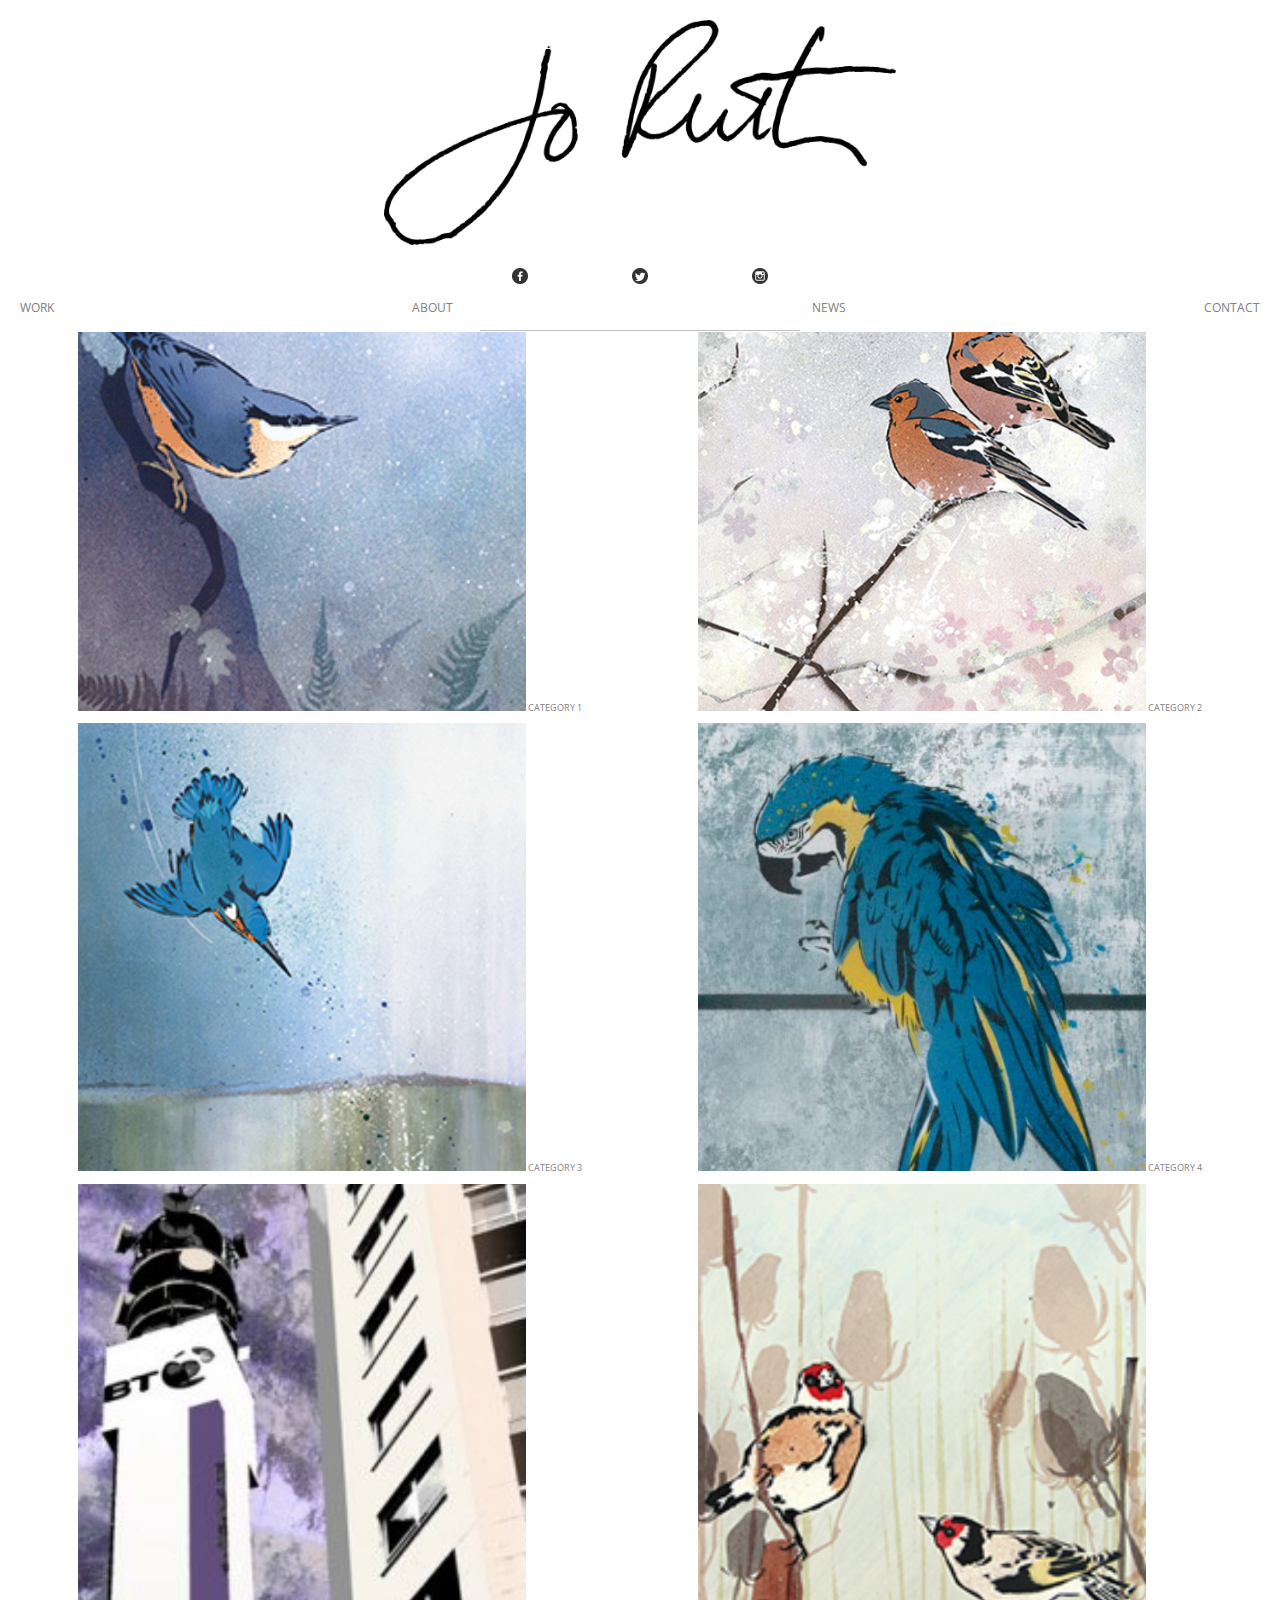
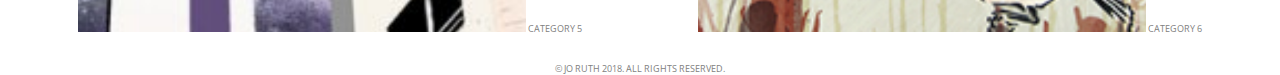
==== index.html @ ccaf8665 "Portrait mobile layout (preliminary); missing fade." ====
<!DOCTYPE html>
<html lang="en-GB">
  <head>
    <title>Jo Ruth</title>
    <meta http-equiv="Content-Type" content="text/html; charset=utf-8" />
    <meta name="viewport" content="width=device-width, initial-scale=1">
    <meta name="description" content="Jo Ruth is a British artist specialising in wildlife portraiture.">
    <link rel="canonical" href="">
    <link rel="shortcut icon" href="assets/favicon.ico">
    <link rel="stylesheet" href="assets/styles/jr/normalise.css" type="text/css" _cdn="true">
    <link rel="stylesheet" href="assets/styles/jr/baseline.css" type="text/css" _cdn="true">
  </head>
  <body>
    <div id="wrapper">
      <div id="header">
        <div id="navigation">
          <div class="nav social">
            <ul>
              <li>
                <a href="#" class="social" id="fb">
                  <img src="assets/img/social/fb.png" alt="Facebook">
                </a>
              </li>
              <li>
                <a href="#" class="social" id="tw">
                  <img src="assets/img/social/tw.png" alt="Twitter">
                </a>
              </li>
              <li>
                <a href="#" class="social" id="ig">
                  <img src="assets/img/social/ig.png" alt="Instagram">
                </a>
              </li>
            </ul>
          </div>
          <div class="nav nav-main">
            <ul>
              <li>
                <a href="#">Work</a>
              </li>
              <li>
                <a href="#">About</a>
              </li>
              <li>
                <a href="#">News</a>
              </li>
              <li>
                <a href="#">Contact</a>
              </li>
            </ul>
          </div>
        </div>
        <hr>
          <span id="fade">
          </span>
        </hr>
      </div>
      <div id="body">
        <div class="portfolio grid">
          <a href="#">
            <div class="portfolio-category image-container">

            </div>
            Category 1
          </a>
          <a href="#">
            <div class="portfolio-category image-container">

            </div>
            Category 2
          </a>
          <a href="#">
            <div class="portfolio-category image-container">

            </div>
            Category 3
          </a>
          <a href="#">
            <div class="portfolio-category image-container">

            </div>
            Category 4
          </a>
          <a href="#">
            <div class="portfolio-category image-container">

            </div>
            Category 5
          </a>
          <a href="#">
            <div class="portfolio-category image-container">

            </div>
            Category 6
          </a>
        </div>
        <div id="footer">
          &copy; Jo Ruth 2018. All rights reserved.
        </div>
      </div>

    </div>
  </body>
</html>
---- assets/styles/jr/normalise.css ----
/*! normalize.css v8.0.0 | MIT License | github.com/necolas/normalize.css */

/* Document
   ========================================================================== */

/**
 * 1. Correct the line height in all browsers.
 * 2. Prevent adjustments of font size after orientation changes in iOS.
 */

html {
  line-height: 1.15; /* 1 */
  -webkit-text-size-adjust: 100%; /* 2 */
}

/* Sections
   ========================================================================== */

/**
 * Remove the margin in all browsers.
 */

body {
  margin: 0;
}

/**
 * Correct the font size and margin on `h1` elements within `section` and
 * `article` contexts in Chrome, Firefox, and Safari.
 */

h1 {
  font-size: 2em;
  margin: 0.67em 0;
}

/* Grouping content
   ========================================================================== */

/**
 * 1. Add the correct box sizing in Firefox.
 * 2. Show the overflow in Edge and IE.
 */

hr {
  box-sizing: content-box; /* 1 */
  height: 0; /* 1 */
  overflow: visible; /* 2 */
  border:1px solid;
}

/**
 * 1. Correct the inheritance and scaling of font size in all browsers.
 * 2. Correct the odd `em` font sizing in all browsers.
 */

pre {
  font-family: monospace, monospace; /* 1 */
  font-size: 1em; /* 2 */
}

/* Text-level semantics
   ========================================================================== */

/**
 * Remove the gray background on active links in IE 10.
 */

a {
  background-color: transparent;
  text-decoration: none;
  color:inherit;
}

/**
 * 1. Remove the bottom border in Chrome 57-
 * 2. Add the correct text decoration in Chrome, Edge, IE, Opera, and Safari.
 */

abbr[title] {
  border-bottom: none; /* 1 */
  text-decoration: underline; /* 2 */
  text-decoration: underline dotted; /* 2 */
}

/**
 * Add the correct font weight in Chrome, Edge, and Safari.
 */

b,
strong {
  font-weight: bolder;
}

/**
 * 1. Correct the inheritance and scaling of font size in all browsers.
 * 2. Correct the odd `em` font sizing in all browsers.
 */

code,
kbd,
samp {
  font-family: monospace, monospace; /* 1 */
  font-size: 1em; /* 2 */
}

/**
 * Add the correct font size in all browsers.
 */

small {
  font-size: 80%;
}

/**
 * Prevent `sub` and `sup` elements from affecting the line height in
 * all browsers.
 */

sub,
sup {
  font-size: 75%;
  line-height: 0;
  position: relative;
  vertical-align: baseline;
}

sub {
  bottom: -0.25em;
}

sup {
  top: -0.5em;
}

/* Embedded content
   ========================================================================== */

/**
 * Remove the border on images inside links in IE 10.
 */

img {
  border-style: none;
}

/* Forms
   ========================================================================== */

/**
 * 1. Change the font styles in all browsers.
 * 2. Remove the margin in Firefox and Safari.
 */

button,
input,
optgroup,
select,
textarea {
  font-family: inherit; /* 1 */
  font-size: 100%; /* 1 */
  line-height: 1.15; /* 1 */
  margin: 0; /* 2 */
}

/**
 * Show the overflow in IE.
 * 1. Show the overflow in Edge.
 */

button,
input { /* 1 */
  overflow: visible;
}

/**
 * Remove the inheritance of text transform in Edge, Firefox, and IE.
 * 1. Remove the inheritance of text transform in Firefox.
 */

button,
select { /* 1 */
  text-transform: none;
}

/**
 * Correct the inability to style clickable types in iOS and Safari.
 */

button,
[type="button"],
[type="reset"],
[type="submit"] {
  -webkit-appearance: button;
}

/**
 * Remove the inner border and padding in Firefox.
 */

button::-moz-focus-inner,
[type="button"]::-moz-focus-inner,
[type="reset"]::-moz-focus-inner,
[type="submit"]::-moz-focus-inner {
  border-style: none;
  padding: 0;
}

/**
 * Restore the focus styles unset by the previous rule.
 */

button:-moz-focusring,
[type="button"]:-moz-focusring,
[type="reset"]:-moz-focusring,
[type="submit"]:-moz-focusring {
  outline: 1px dotted ButtonText;
}

/**
 * Correct the padding in Firefox.
 */

fieldset {
  padding: 0.35em 0.75em 0.625em;
}

/**
 * 1. Correct the text wrapping in Edge and IE.
 * 2. Correct the color inheritance from `fieldset` elements in IE.
 * 3. Remove the padding so developers are not caught out when they zero out
 *    `fieldset` elements in all browsers.
 */

legend {
  box-sizing: border-box; /* 1 */
  color: inherit; /* 2 */
  display: table; /* 1 */
  max-width: 100%; /* 1 */
  padding: 0; /* 3 */
  white-space: normal; /* 1 */
}

/**
 * Add the correct vertical alignment in Chrome, Firefox, and Opera.
 */

progress {
  vertical-align: baseline;
}

/**
 * Remove the default vertical scrollbar in IE 10+.
 */

textarea {
  overflow: auto;
}

/**
 * 1. Add the correct box sizing in IE 10.
 * 2. Remove the padding in IE 10.
 */

[type="checkbox"],
[type="radio"] {
  box-sizing: border-box; /* 1 */
  padding: 0; /* 2 */
}

/**
 * Correct the cursor style of increment and decrement buttons in Chrome.
 */

[type="number"]::-webkit-inner-spin-button,
[type="number"]::-webkit-outer-spin-button {
  height: auto;
}

/**
 * 1. Correct the odd appearance in Chrome and Safari.
 * 2. Correct the outline style in Safari.
 */

[type="search"] {
  -webkit-appearance: textfield; /* 1 */
  outline-offset: -2px; /* 2 */
}

/**
 * Remove the inner padding in Chrome and Safari on macOS.
 */

[type="search"]::-webkit-search-decoration {
  -webkit-appearance: none;
}

/**
 * 1. Correct the inability to style clickable types in iOS and Safari.
 * 2. Change font properties to `inherit` in Safari.
 */

::-webkit-file-upload-button {
  -webkit-appearance: button; /* 1 */
  font: inherit; /* 2 */
}

/* Interactive
   ========================================================================== */

/*
 * Add the correct display in Edge, IE 10+, and Firefox.
 */

details {
  display: block;
}

/*
 * Add the correct display in all browsers.
 */

summary {
  display: list-item;
}

/* Misc
   ========================================================================== */

/**
 * Add the correct display in IE 10+.
 */

template {
  display: none;
}

/**
 * Add the correct display in IE 10.
 */

[hidden] {
  display: none;
}
---- assets/styles/jr/baseline.css ----
@import url('https://fonts.googleapis.com/css?family=Open+Sans');
body {
  color: #000000;
  font-family: 'Open Sans', sans-serif;
  font-size: 12px;
}
#wrapper {
  position: absolute;
  height: 100%;
  width: 100%;
}
#header {
  position: fixed;
  z-index: 100;
  background: #ffffff;
  width: 100%;
  color: #808080;
  text-transform: uppercase;
  background-image: url("../../img/logo_signature.png");
  background-position: center 20px;
  background-size: 40%;
  background-repeat: no-repeat;
}
#header hr {
  width: 25%;
  border: 0;
  height: 1px;
  background: #c0c0c0;
  margin-bottom: 1px;
}
#navigation {
  position: relative;
  padding-top: 20%;
  text-align: center;
}
.nav {
  padding-top: 0px;
  margin-bottom: 15px;
}
.nav ul {
  list-style: none;
  display: flex;
  justify-content: space-between;
  padding: 0 20px;
}
.nav ul li {
  display: inline-block;
}
.social ul {
  padding: 0 40%;
}
a.social img {
  height: 15.6px;
}
#body {
  position: relative;
  width: 100%;
  top: 27%;
}
.grid {
  display: grid;
  grid-template-columns: auto auto;
  padding: 20px;
  text-align: center;
  color: #808080;
}
.portfolio a:nth-child(1) .portfolio-category {
  background: url('../../img_demo/category_1.png');
}
.portfolio a:nth-child(2) .portfolio-category {
  background: url('../../img_demo/category_2.png');
}
.portfolio a:nth-child(3) .portfolio-category {
  background: url('../../img_demo/category_3.png');
}
.portfolio a:nth-child(4) .portfolio-category {
  background: url('../../img_demo/category_4.png');
}
.portfolio a:nth-child(5) .portfolio-category {
  background: url('../../img_demo/category_5.png');
}
.portfolio a:nth-child(6) .portfolio-category {
  background: url('../../img_demo/category_6.png');
}
.portfolio a {
  text-transform: uppercase;
  margin-bottom: 10px;
  font-size: 9px;
}
.portfolio a .portfolio-category.image-container {
  display: inline-grid;
  height: 35vw;
  width: 35vw;
  background-size: contain;
  background-repeat: no-repeat;
  background-position: center;
}
#footer {
  color: #808080;
  text-align: center;
  text-transform: uppercase;
  margin-bottom: 5px;
  font-size: 9px;
}
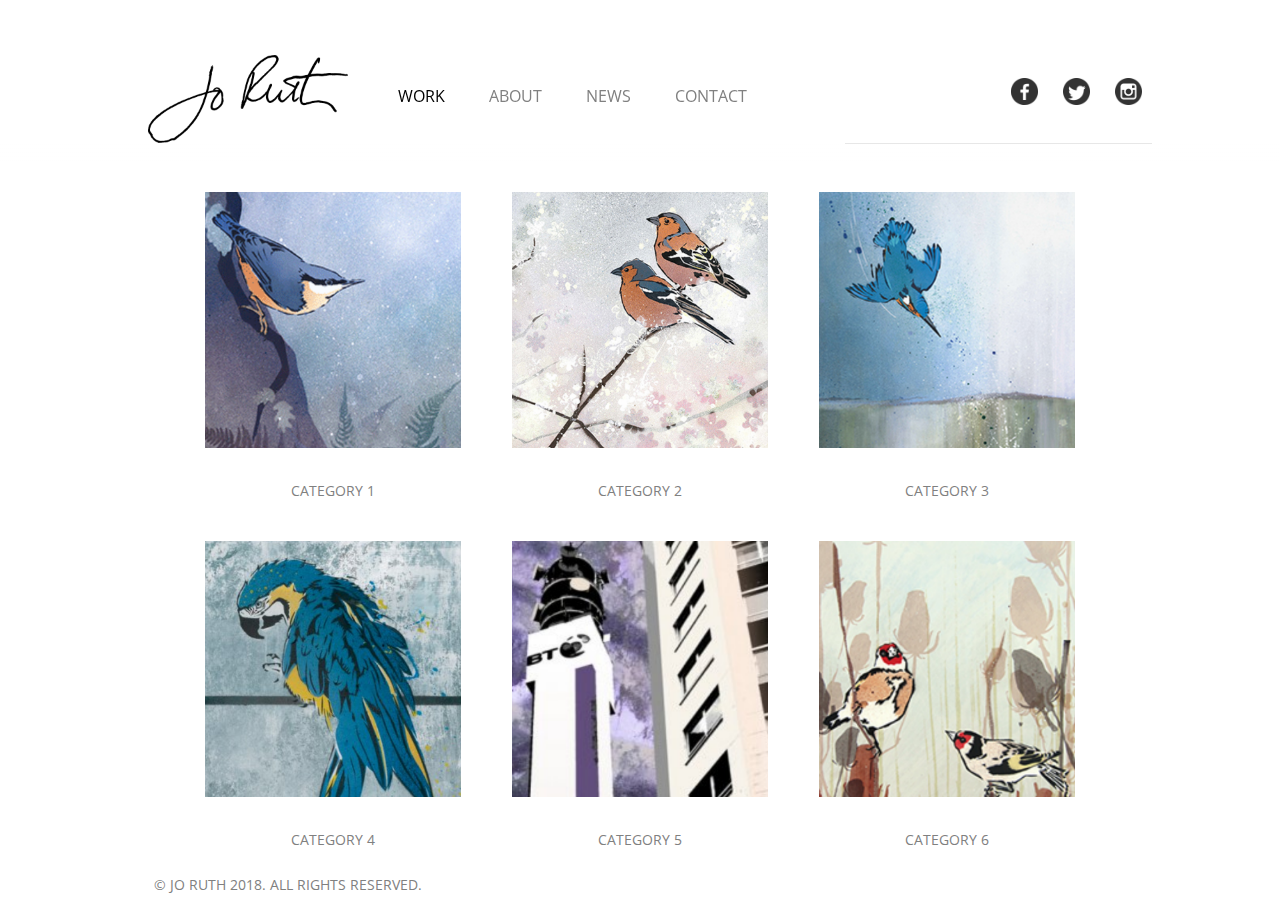
==== commit cea904c0: "Provisional: completed master layout for all resolutions." ====
--- a/index.html
+++ b/index.html
@@ -9,6 +9,8 @@
     <link rel="shortcut icon" href="assets/favicon.ico">
     <link rel="stylesheet" href="assets/styles/jr/normalise.css" type="text/css" _cdn="true">
     <link rel="stylesheet" href="assets/styles/jr/baseline.css" type="text/css" _cdn="true">
+    <script src="https://ajax.googleapis.com/ajax/libs/jquery/3.3.1/jquery.min.js"></script>
+    <script src="assets/js/styles/footer.js"></script>
   </head>
   <body>
     <div id="wrapper">
@@ -36,7 +38,7 @@
           <div class="nav nav-main">
             <ul>
               <li>
-                <a href="#">Work</a>
+                <a href="#" class="active">Work</a>
               </li>
               <li>
                 <a href="#">About</a>
@@ -94,11 +96,11 @@
             Category 6
           </a>
         </div>
-        <div id="footer">
-          &copy; Jo Ruth 2018. All rights reserved.
-        </div>
+
       </div>
-
+      <div id="footer">
+        &copy; Jo Ruth 2018. All rights reserved.
+      </div>
     </div>
   </body>
 </html>
--- a/assets/styles/jr/baseline.css
+++ b/assets/styles/jr/baseline.css
@@ -6,14 +6,18 @@
 }
 #wrapper {
   position: absolute;
-  height: 100%;
+  min-height: 100%;
   width: 100%;
+  text-align: center;
 }
 #header {
   position: fixed;
   z-index: 100;
   background: #ffffff;
-  width: 100%;
+  width: 75%;
+  left: 50%;
+  min-width: 288px;
+  transform: translate(-50%);
   color: #808080;
   text-transform: uppercase;
   background-image: url("../../img/logo_signature.png");
@@ -22,20 +26,29 @@
   background-repeat: no-repeat;
 }
 #header hr {
-  width: 25%;
+  width: 50%;
   border: 0;
   height: 1px;
-  background: #c0c0c0;
+  background: #e7e7e7;
   margin-bottom: 1px;
+}
+#fade {
+  position: absolute;
+  width: 100vw;
+  transform: translate(-50%);
+  height: 20px;
+  margin-top: -1px;
+  background: linear-gradient(to bottom, #ffffff 0%, rgba(255, 255, 255, 0) 100%);
 }
 #navigation {
   position: relative;
-  padding-top: 20%;
+  padding-top: 24%;
   text-align: center;
 }
 .nav {
   padding-top: 0px;
   margin-bottom: 15px;
+  margin-top: 20px;
 }
 .nav ul {
   list-style: none;
@@ -46,16 +59,25 @@
 .nav ul li {
   display: inline-block;
 }
+.nav a.active,
+.nav a:hover {
+  color: #000000;
+}
 .social ul {
-  padding: 0 40%;
+  padding: 0 36%;
 }
 a.social img {
-  height: 15.6px;
+  height: 22px;
 }
 #body {
   position: relative;
   width: 100%;
-  top: 27%;
+  padding-top: 160px;
+  padding-bottom: 40px;
+  width: 75%;
+  left: 50%;
+  min-width: 288px;
+  transform: translate(-50%);
 }
 .grid {
   display: grid;
@@ -84,13 +106,14 @@
 }
 .portfolio a {
   text-transform: uppercase;
+  margin: 0 auto;
   margin-bottom: 10px;
-  font-size: 9px;
+  font-size: 0.75em;
 }
 .portfolio a .portfolio-category.image-container {
   display: inline-grid;
-  height: 35vw;
-  width: 35vw;
+  height: 37vw;
+  width: 30vw;
   background-size: contain;
   background-repeat: no-repeat;
   background-position: center;
@@ -99,6 +122,254 @@
   color: #808080;
   text-align: center;
   text-transform: uppercase;
-  margin-bottom: 5px;
+  left: 0;
+  width: 100%;
+  padding-bottom: 25px;
+  font-size: 1em;
+  bottom: 0px;
+  position: absolute;
   font-size: 9px;
 }
+@media screen and (orientation: landscape) {
+  #header {
+    position: fixed;
+    width: 100%;
+    background-position: 20px 20px;
+    background-size: 130px;
+  }
+  #header hr {
+    margin-top: 45px;
+    position: relative;
+    left: 40%;
+    width: 25%;
+  }
+  #navigation {
+    padding: 0;
+    text-align: left;
+  }
+  .nav ul {
+    display: block;
+  }
+  .nav ul li {
+    padding: 0 8px;
+  }
+  .nav-main ul {
+    position: relative;
+    top: 18px;
+    left: 25%;
+  }
+  .nav-main ul li:first-child {
+    display: none;
+  }
+  .social ul {
+    padding: 0;
+    position: absolute;
+    right: 0px;
+    text-align: right;
+  }
+  #body {
+    padding-top: 80px;
+  }
+  .grid {
+    display: grid;
+    grid-template-columns: auto auto auto;
+  }
+  .portfolio a .portfolio-category.image-container {
+    height: 25vw;
+    width: 20vw;
+  }
+}
+@media only screen and (orientation: portrait) and (min-width: 550px) and (max-width: 710px) {
+  #body {
+    padding-top: 180px;
+  }
+}
+@media only screen and (orientation: portrait) and (min-width: 710px) {
+  body {
+    font-size: 14px;
+  }
+  #header {
+    position: fixed;
+    padding-top: 20px;
+    width: 80%;
+    background-position: 20px 40px;
+    background-size: 180px;
+  }
+  #header hr {
+    margin-top: 75px;
+    position: relative;
+    left: 35%;
+    width: 30%;
+  }
+  #navigation {
+    padding: 0;
+    text-align: left;
+  }
+  .nav ul {
+    display: block;
+  }
+  .nav ul li {
+    padding: 0 8px;
+  }
+  .nav-main ul {
+    position: relative;
+    top: 31px;
+    left: 205px;
+  }
+  .nav-main ul li:first-child {
+    display: none;
+  }
+  .social ul {
+    padding: 0;
+    position: absolute;
+    right: 0px;
+    text-align: right;
+    margin-top: 25px;
+  }
+  .social ul li a img {
+    height: 25px;
+  }
+  .portfolio a {
+    font-size: 0.9em;
+  }
+  #body {
+    padding-top: 120px;
+  }
+  #footer {
+    font-size: 1em;
+  }
+}
+@media only screen and (orientation: portrait) and (min-width: 900px) {
+  body {
+    font-size: 16px;
+  }
+  .nav ul li {
+    padding: 0 15px;
+  }
+  .nav-main ul {
+    top: 28px;
+    font-size: 1.1em;
+  }
+  .portfolio a {
+    font-size: 1em;
+  }
+  .portfolio a .portfolio-category.image-container {
+    height: 34vw;
+  }
+}
+@media only screen and (orientation: landscape) and (min-width: 660px) {
+  .nav {
+    font-size: 1.2em;
+  }
+  .nav-main ul {
+    left: 150px;
+  }
+  .nav-main ul li:first-child {
+    display: inline-block;
+  }
+  .portfolio a {
+    font-size: 0.9em;
+  }
+  .nav-main ul {
+    top: 18px;
+    font-size: 0.9em;
+  }
+}
+@media only screen and (orientation: landscape) and (min-width: 1024px) {
+  #header {
+    width: 80%;
+    background-size: 180px;
+  }
+  #header hr {
+    margin-top: 63px;
+    left: 35%;
+    width: 30%;
+  }
+  .nav {
+    font-size: 1.25em;
+  }
+  .nav-main ul {
+    left: 200px;
+    top: 28px;
+  }
+  .social ul {
+    margin-top: 23px;
+  }
+  .social ul li a img {
+    height: 27px;
+  }
+  .portfolio a {
+    font-size: 1em;
+  }
+  #footer {
+    text-align: left;
+    font-size: 1em;
+    width: 80%;
+    left: 12%;
+  }
+}
+@media only screen and (orientation: landscape) and (min-width: 1200px) {
+  body {
+    font-size: 14px;
+  }
+  #body {
+    padding-top: 140px;
+  }
+  #header {
+    background-size: 200px;
+    padding-top: 35px;
+    background-position: 20px 55px;
+  }
+  #header hr {
+    margin-top: 70px;
+  }
+  .nav ul li {
+    padding: 0 20px;
+  }
+  .nav-main ul {
+    left: 230px;
+    top: 32px;
+  }
+  .social ul li {
+    padding: 0 10px;
+  }
+}
+@media only screen and (orientation: landscape) and (min-width: 1400px) {
+  body {
+    font-size: 12px;
+  }
+  #header hr {
+    margin-top: 72px;
+  }
+  #body {
+    width: 60%;
+  }
+  .grid {
+    padding-top: 10vh;
+  }
+  .portfolio a {
+    font-size: 1em;
+    max-width: 240px;
+  }
+  .portfolio a .portfolio-category.image-container {
+    height: 15vw;
+    width: 15vw;
+    max-width: 240px;
+    padding-bottom: 1vw;
+  }
+}
+@media only screen and (orientation: landscape) and (min-width: 1600px) {
+  #header {
+    width: 70%;
+  }
+  #body {
+    width: 55%;
+  }
+  .grid {
+    padding-top: 7vh;
+  }
+  #footer {
+    width: 70%;
+    left: 17%;
+  }
+}
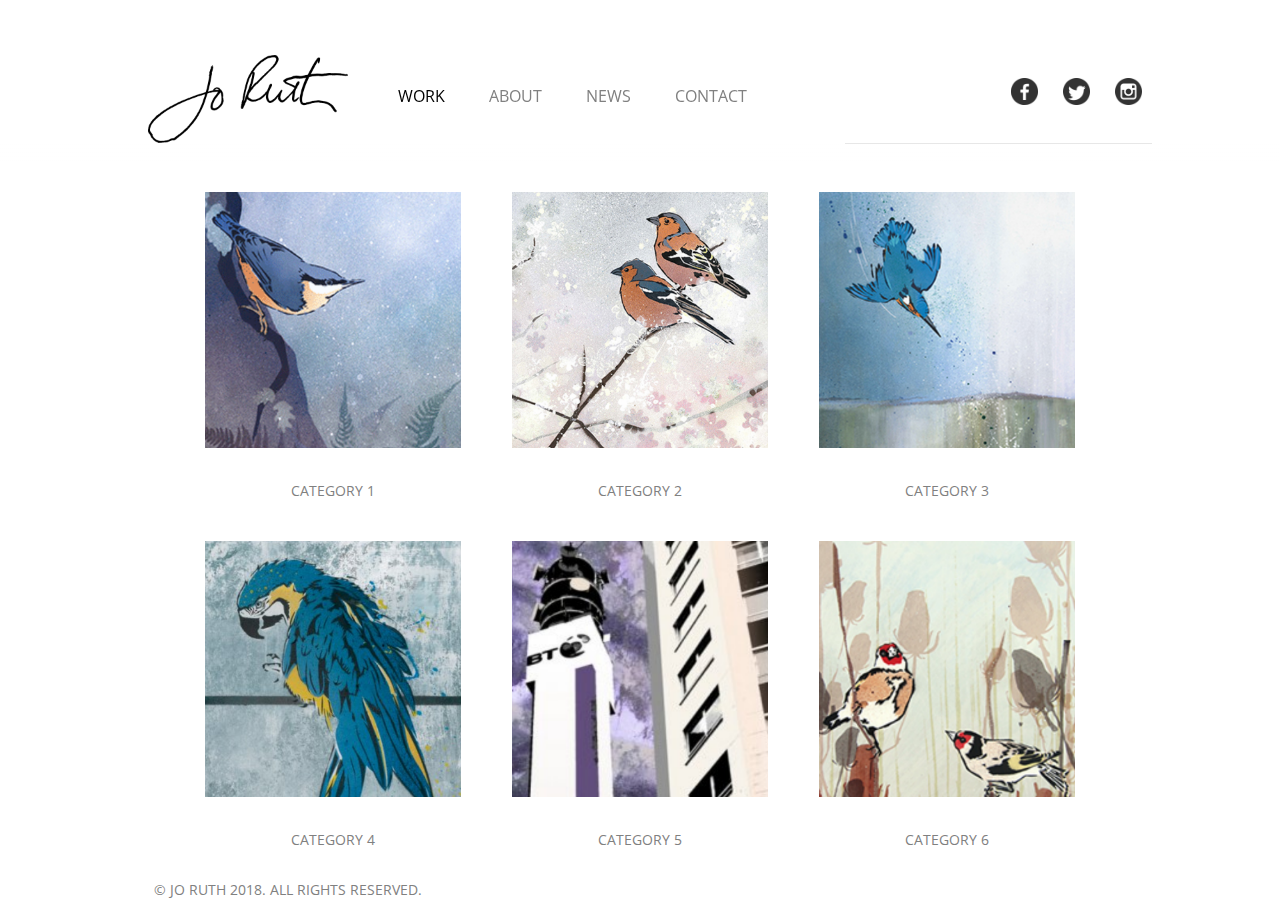
==== commit bf269e24: "Artwork-view complete excepting: - Font sizes on larger resolutions - sliderAdjust() does not update" ====
--- a/index.html
+++ b/index.html
@@ -98,7 +98,7 @@
         </div>
 
       </div>
-      <div id="footer">
+      <div id="footer" class="copyright-notice">
         &copy; Jo Ruth 2018. All rights reserved.
       </div>
     </div>
--- a/assets/styles/jr/baseline.css
+++ b/assets/styles/jr/baseline.css
@@ -118,15 +118,17 @@
   background-repeat: no-repeat;
   background-position: center;
 }
+.copyright-notice {
+  color: #808080;
+  text-transform: uppercase;
+}
 #footer {
-  color: #808080;
   text-align: center;
-  text-transform: uppercase;
   left: 0;
   width: 100%;
-  padding-bottom: 25px;
+  padding-bottom: 10px;
   font-size: 1em;
-  bottom: 0px;
+  bottom: 10px;
   position: absolute;
   font-size: 9px;
 }
